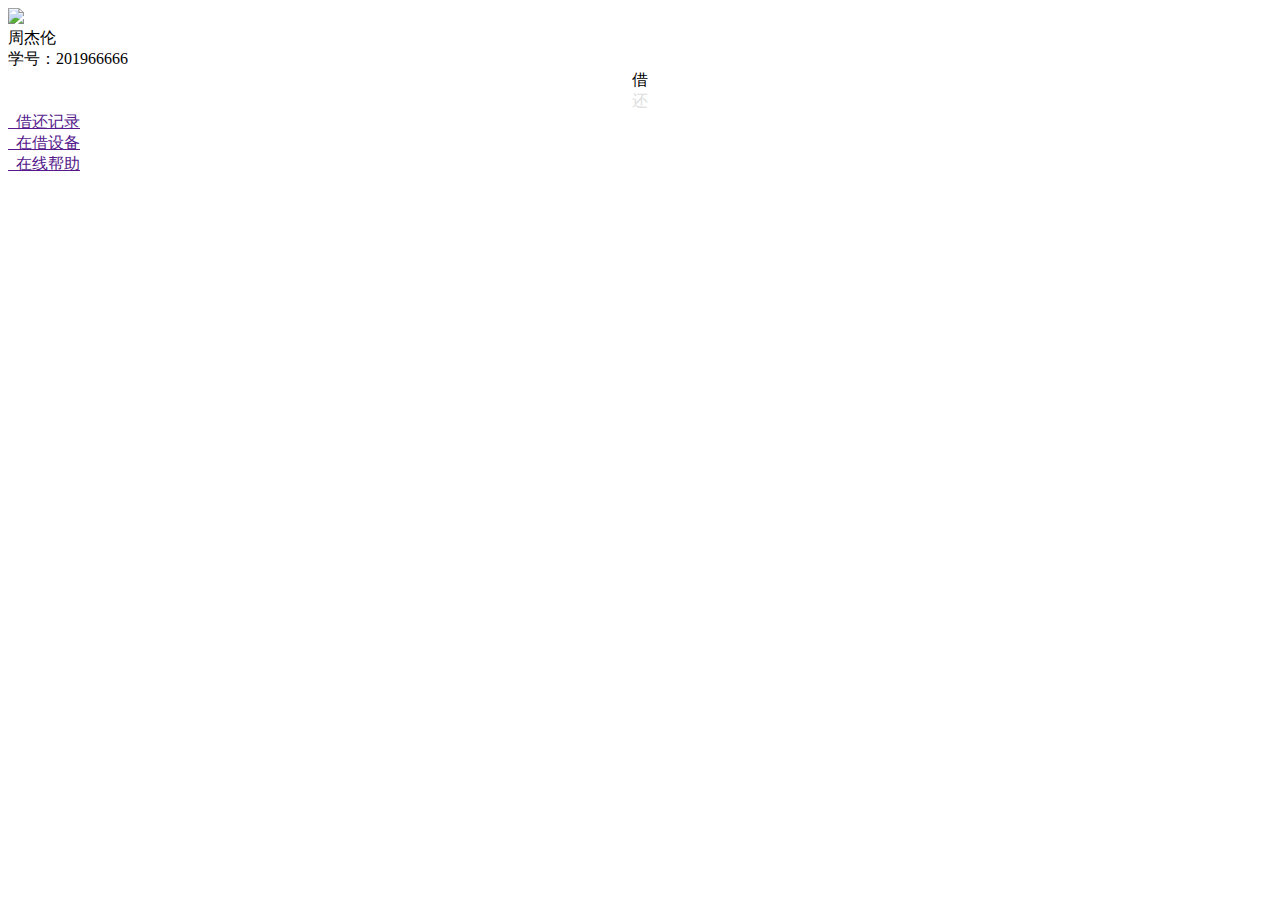
==== template/home-page.html @ a7b3a25a "设备借还系统首页html" ====
<!DOCTYPE html>
<html lang="en">
<head>
    <meta charset="UTF-8">
    <title>Title</title>
    <link rel="stylesheet" type="text/css" href="css/home-page.css">
</head>
<body>
<div class="Subject-of-Equipment-Loan-System">
    <div class="main">
        <div class="public-header">
            <div class="head-sculpture"><img src="img/girl.png" class="girl"></div>
            <div class="name">周杰伦</div>
            <div class="studentId">学号：201966666</div>
            <div class="hr-line-div"></div>
            <div class="public-header-option" align="center">
                <div id="lease" class="lease" onclick="show()">
                    <div class="lease-text" id="lease-text">借</div>
                </div>
                <div id="return" class="return" onclick="show2()">
                    <div class="lease-text" id="return-text" style="color: #dddddd">还</div>
                </div>
            </div>
        </div>
        <div class="public-neck">
            <div class="text"><a href="">&nbsp;&nbsp;借还记录</a></div>
            <div class="text"><a href="">&nbsp;&nbsp;在借设备</a></div>
            <div class="text"><a href="">&nbsp;&nbsp;在线帮助</a></div>
        </div>
    </div>
</div>

<script>
    function show() {
        document.getElementById("lease").style.background="#9caa9b";
        document.getElementById("return").style.background="#4c7aff";
        document.getElementById("return-text").style.color="#fff";
        document.getElementById("lease-text").style.color="#dddddd";
    }
    function show2() {
        document.getElementById("return").style.background="#9caa9b";
        document.getElementById("lease").style.background="#4c7aff";
        document.getElementById("lease-text").style.color="#fff";
        document.getElementById("return-text").style.color="#dddddd";
    }
</script>
</body>
</html>
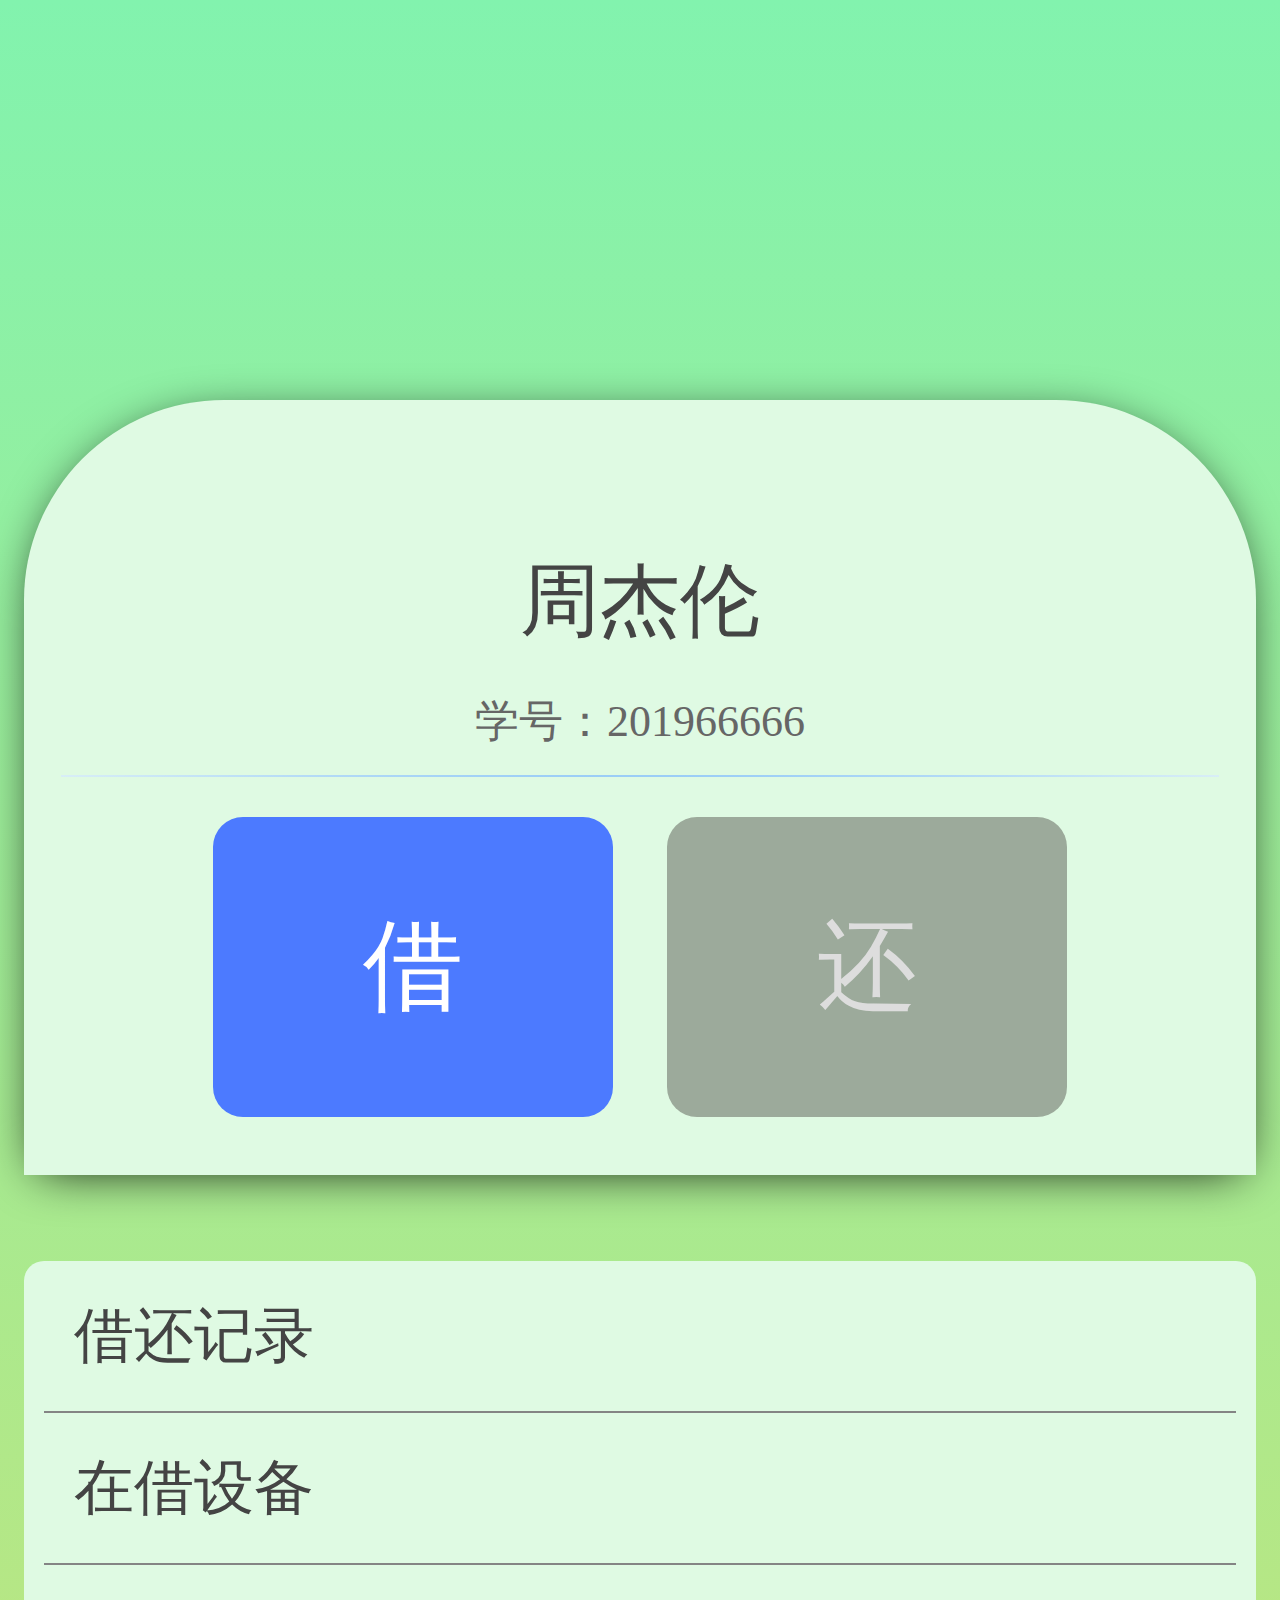
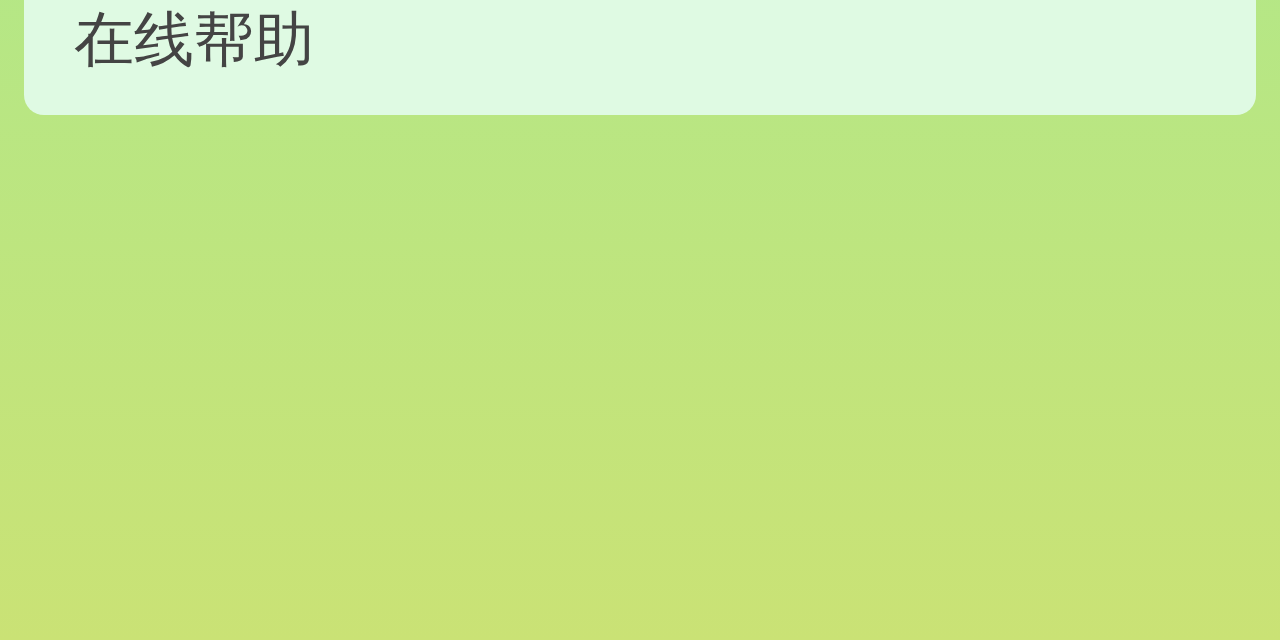
==== commit 30a9a898: "设备借还系统首页html更新" ====
--- a/template/home-page.html
+++ b/template/home-page.html
@@ -3,7 +3,7 @@
 <head>
     <meta charset="UTF-8">
     <title>Title</title>
-    <link rel="stylesheet" type="text/css" href="css/home-page.css">
+    <link rel="stylesheet" type="text/css" href="css·/home-page.css">
 </head>
 <body>
 <div class="Subject-of-Equipment-Loan-System">
@@ -45,4 +45,4 @@
     }
 </script>
 </body>
-</html>+</html>
--- a/template/css·/home-page.css
+++ b/template/css·/home-page.css
@@ -0,0 +1,130 @@
+
+*{
+    margin: 0;
+    padding: 0;
+}
+
+a{
+    text-decoration: none;
+}
+
+.Subject-of-Equipment-Loan-System{
+    height: 140em;
+    width: 100%;
+    background: -webkit-linear-gradient(
+            top,#82f3ae,#cae275
+    );
+}
+
+.main{
+    padding: 400px 24px 86px 24px;
+}
+
+.public-header{
+    width: 100%;
+    background-color: #dffae3;
+    border-radius:200px 200px 0 0;
+    position: relative;
+    box-shadow: 0 8px 50px -15px;
+}
+
+.head-sculpture{
+    border-radius:100px;
+    height: 240px;
+    width: 240px;
+    position: absolute;
+    left: 50%;
+    margin-left: -120px;
+    margin-top: -120px;
+}
+
+.girl{
+    width: 100%;
+    height: 0;
+    padding-top: 100%;
+    overflow: hidden;
+    background-size: cover;
+    -webkit-background-size: cover;
+    -moz-background-size: cover;
+    background-image: url("img/girl.png");
+}
+
+.name{
+    font-size: 80px;
+    text-align: center;
+    padding-top: 148px;
+    color: #444444;
+}
+
+.studentId{
+    font-size: 44px;
+    text-align: center;
+    margin-top: 36px;
+    color: #666666;
+}
+
+.hr-line-div{
+    margin:24px auto;
+    height: 2px;
+    width: 94%;
+    background: radial-gradient(#4b9fff 10%, white 100%);
+    opacity: 0.7;
+}
+
+.public-header-option{
+    margin-top: 40px;
+}
+
+.lease{
+    height: 300px;
+    width: 400px;
+    display: inline-block;
+    background-color: #4c7aff;
+    border-radius: 30px;
+}
+
+.return{
+    height: 300px;
+    width: 400px;
+    display: inline-block;
+    background-color: #9caa9b;
+    border-radius: 30px;
+    margin-bottom: 58px;
+    margin-left: 50px;
+}
+
+.lease-text{
+    color: #fff;
+    font-size: 100px;
+    line-height: 300px;
+}
+
+.public-neck{
+    width: 100%;
+    background-color: #dffae3;
+    border-radius:20px;
+    position: relative;
+    margin-top: 86px;
+}
+
+
+.text{
+    font-size: 60px;
+    border-bottom: 1px solid #848484;
+    line-height: 150px;
+    display: block;
+    margin: 0 20px;
+}
+
+.text+.text{
+    border-top:1px solid #848484;
+}
+
+.text a{
+    color: #444444;
+    display: block;
+}
+
+.text:last-child{
+    border-bottom: none;
+}